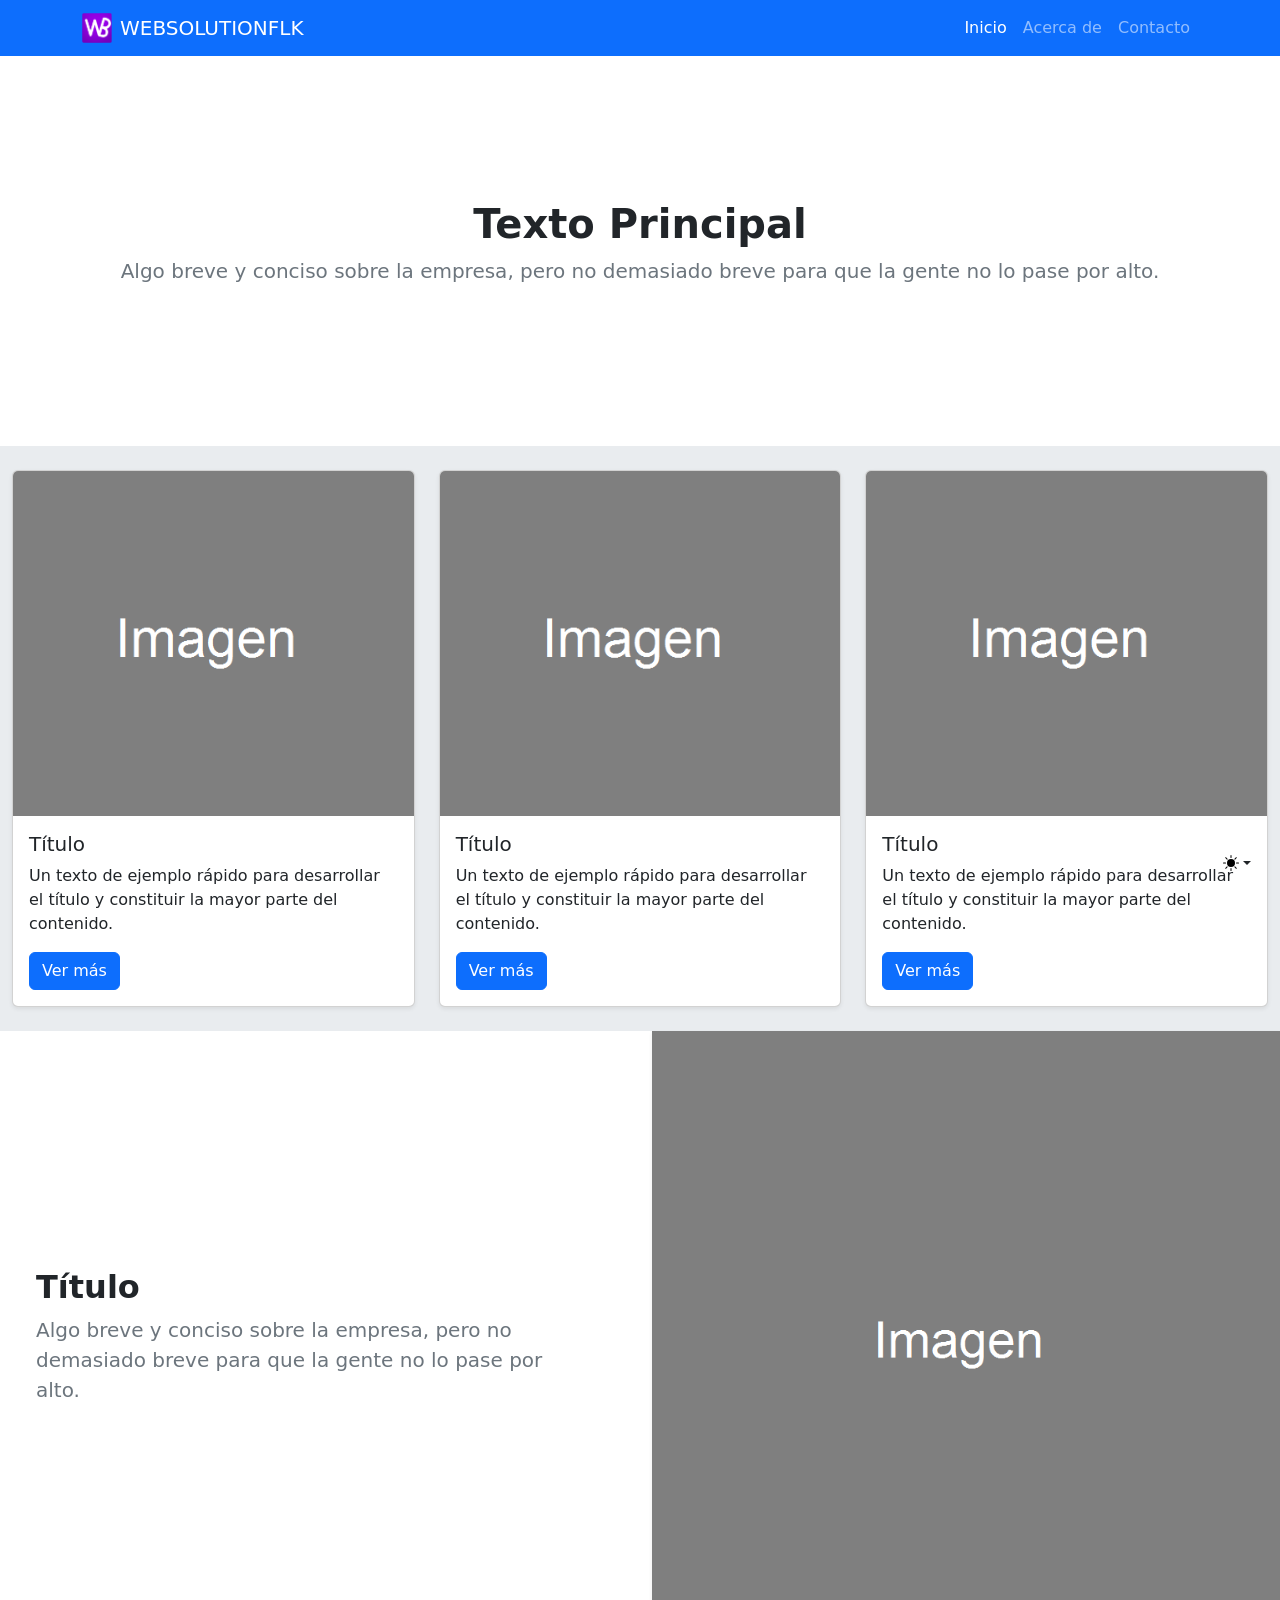
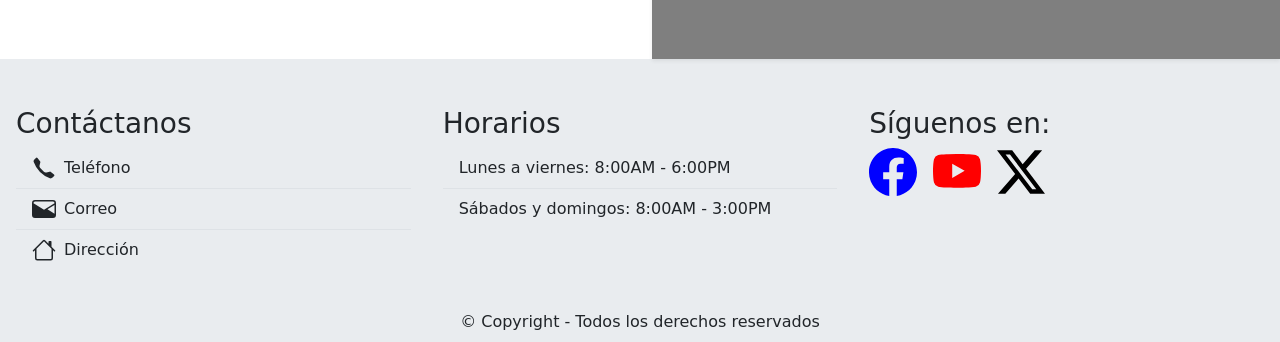
==== index.html @ 43cb9bcf "Add files via upload" ====
<!DOCTYPE html>
<html lang="es" data-bs-theme="auto">
<head>
	<meta charset="UTF-8">
    <meta name="viewport" content="width=device-width, initial-scale=1.0">
    <link rel="shortcut icon" href="img/logo.ico">
	<title>WEBSOLUTIONFLK</title>
	<link rel="stylesheet" type="text/css" href="css/css.css">
	<link rel="stylesheet" type="text/css" href="css/bootstrap.css">
</head>
<body class="container-fluid p-0">

	<svg class="d-none" xmlns="http://www.w3.org/2000/svg">
		<symbol id="check2" viewBox="0 0 16 16">
			<path
			d="M13.854 3.646a.5.5 0 0 1 0 .708l-7 7a.5.5 0 0 1-.708 0l-3.5-3.5a.5.5 0 1 1 .708-.708L6.5 10.293l6.646-6.647a.5.5 0 0 1 .708 0z">
			</path>
		</symbol>
		<symbol id="circle-half" viewBox="0 0 16 16">
			<path d="M8 15A7 7 0 1 0 8 1v14zm0 1A8 8 0 1 1 8 0a8 8 0 0 1 0 16z"></path>
		</symbol>
		<symbol id="moon-stars-fill" viewBox="0 0 16 16">
			<path
			d="M6 .278a.768.768 0 0 1 .08.858 7.208 7.208 0 0 0-.878 3.46c0 4.021 3.278 7.277 7.318 7.277.527 0 1.04-.055 1.533-.16a.787.787 0 0 1 .81.316.733.733 0 0 1-.031.893A8.349 8.349 0 0 1 8.344 16C3.734 16 0 12.286 0 7.71 0 4.266 2.114 1.312 5.124.06A.752.752 0 0 1 6 .278z">
			</path>
			<path
			d="M10.794 3.148a.217.217 0 0 1 .412 0l.387 1.162c.173.518.579.924 1.097 1.097l1.162.387a.217.217 0 0 1 0 .412l-1.162.387a1.734 1.734 0 0 0-1.097 1.097l-.387 1.162a.217.217 0 0 1-.412 0l-.387-1.162A1.734 1.734 0 0 0 9.31 6.593l-1.162-.387a.217.217 0 0 1 0-.412l1.162-.387a1.734 1.734 0 0 0 1.097-1.097l.387-1.162zM13.863.099a.145.145 0 0 1 .274 0l.258.774c.115.346.386.617.732.732l.774.258a.145.145 0 0 1 0 .274l-.774.258a1.156 1.156 0 0 0-.732.732l-.258.774a.145.145 0 0 1-.274 0l-.258-.774a1.156 1.156 0 0 0-.732-.732l-.774-.258a.145.145 0 0 1 0-.274l.774-.258c.346-.115.617-.386.732-.732L13.863.1z">
			</path>
		</symbol>
		<symbol id="sun-fill" viewBox="0 0 16 16">
			<path
			d="M8 12a4 4 0 1 0 0-8 4 4 0 0 0 0 8zM8 0a.5.5 0 0 1 .5.5v2a.5.5 0 0 1-1 0v-2A.5.5 0 0 1 8 0zm0 13a.5.5 0 0 1 .5.5v2a.5.5 0 0 1-1 0v-2A.5.5 0 0 1 8 13zm8-5a.5.5 0 0 1-.5.5h-2a.5.5 0 0 1 0-1h2a.5.5 0 0 1 .5.5zM3 8a.5.5 0 0 1-.5.5h-2a.5.5 0 0 1 0-1h2A.5.5 0 0 1 3 8zm10.657-5.657a.5.5 0 0 1 0 .707l-1.414 1.415a.5.5 0 1 1-.707-.708l1.414-1.414a.5.5 0 0 1 .707 0zm-9.193 9.193a.5.5 0 0 1 0 .707L3.05 13.657a.5.5 0 0 1-.707-.707l1.414-1.414a.5.5 0 0 1 .707 0zm9.193 2.121a.5.5 0 0 1-.707 0l-1.414-1.414a.5.5 0 0 1 .707-.707l1.414 1.414a.5.5 0 0 1 0 .707zM4.464 4.465a.5.5 0 0 1-.707 0L2.343 3.05a.5.5 0 1 1 .707-.707l1.414 1.414a.5.5 0 0 1 0 .708z">
			</path>
		</symbol>
	</svg>

	<div class="dropdown position-fixed bottom-0 end-0 mb-3 me-3 bd-mode-toggle" style="z-index: 2000">
		<button class="btn btn-bd-primary py-2 dropdown-toggle d-flex align-items-center" id="bd-theme" type="button"
		aria-expanded="false" data-bs-toggle="dropdown" aria-label="Alternar tema (automático)">
			<svg class="bi my-1 theme-icon-active" width="1em" height="1em">
				<use href="#circle-half"></use>
			</svg>
			<span class="visually-hidden" id="bd-theme-text">Alternar tema</span>
		</button>
		<ul class="dropdown-menu dropdown-menu-end shadow" aria-labelledby="bd-theme-text">
			<li>
				<button type="button" class="dropdown-item d-flex align-items-center" data-bs-theme-value="light"
				aria-pressed="false">
					<svg class="bi me-2 opacity-50 theme-icon" width="1em" height="1em">
						<use href="#sun-fill"></use>
					</svg>
						Light
					<svg class="bi ms-auto d-none" width="1em" height="1em">
						<use href="#check2"></use>
					</svg>
				</button>
			</li>
			<li>
				<button type="button" class="dropdown-item d-flex align-items-center" data-bs-theme-value="dark"
				aria-pressed="false">
					<svg class="bi me-2 opacity-50 theme-icon" width="1em" height="1em">
						<use href="#moon-stars-fill"></use>
					</svg>
						Dark
					<svg class="bi ms-auto d-none" width="1em" height="1em">
						<use href="#check2"></use>
					</svg>
				</button>
			</li>
			<li>
				<button type="button" class="dropdown-item d-flex align-items-center active" data-bs-theme-value="auto"
				aria-pressed="true">
					<svg class="bi me-2 opacity-50 theme-icon" width="1em" height="1em">
						<use href="#circle-half"></use>
					</svg>
						Auto
					<svg class="bi ms-auto d-none" width="1em" height="1em">
						<use href="#check2"></use>
					</svg>
				</button>
			</li>
		</ul>
	</div>

	<header data-bs-theme="dark" id="header">
		<nav class="navbar navbar-expand-lg navbar-dark bg-primary">
			<div class="container">

				<a class="navbar-brand d-flex align-items-center" href="#">
					<img src="img/logo.png" alt="Logo" width="30" height="30" class="me-2">
				WEBSOLUTIONFLK
				</a>

				<button class="navbar-toggler" type="button" data-bs-toggle="offcanvas" data-bs-target="#offcanvasMenu" aria-controls="offcanvasMenu">
					<span class="navbar-toggler-icon"></span>
				</button>

				<div class="offcanvas offcanvas-start navbar-toggler" tabindex="-1" id="offcanvasMenu" aria-labelledby="offcanvasMenuLabel">
					<div class="offcanvas-header">
						<h5 class="offcanvas-title" id="offcanvasMenuLabel">Menú</h5>
						<button type="button" class="btn-close text-reset" data-bs-dismiss="offcanvas" aria-label="Close"></button>
					</div>
					<div class="offcanvas-body">
						<ul class="navbar-nav">
							<li class="nav-item">
								<a href="#" class="nav-link active" aria-current="page">Inicio</a>
							</li>
							<li class="nav-item">
								<a href="html/acerca-de.html" class="nav-link">Acerca de</a>
							</li>
							<li class="nav-item " data-bs-dismiss="offcanvas" aria-label="Close">
								<a href="#contacto" class="nav-link" >Contacto</a>
							</li>
						</ul>
					</div>
				</div>

				<div class="collapse navbar-collapse" id="navbarNav">
					<ul class="navbar-nav ms-auto">
						<li class="nav-item">
							<a href="#" class="nav-link active" aria-current="page">Inicio</a>
						</li>
						<li class="nav-item">
							<a href="html/acerca-de.html" class="nav-link">Acerca de</a>
						</li>
						<li class="nav-item">
							<a href="#contacto" class="nav-link">Contacto</a>
						</li>
					</ul>
				</div>
			</div>
		</nav>
	</header>

	<main>
		<section class="container text-center py-5">
			<div class="row my-lg-5">
				<div class="col mx-auto py-5">
					<h1 class="fw-bold">Texto Principal</h1>
					<p class="lead text-secondary">
					Algo breve y conciso sobre la empresa, pero no demasiado breve para que la gente no lo pase por alto.
					</p>
				</div>
			</div>
		</section>


		<section class="container-fluid bg-body-secondary py-4">
			<div class="row g-4">

				<div class="col-sm-6 col-md-4">
					<div class="card h-100 shadow-sm">
						<img src="img/img_tarjeta.png" class="card-img-top" alt="Descripción de la imagen">
						<div class="card-body">
							<h5 class="card-title">Título</h5>
							<p class="card-text">
							Un texto de ejemplo rápido para desarrollar el título y constituir la mayor parte del contenido.
							</p>
							<a href="#" class="btn btn-primary">Ver más</a>
						</div>
					</div>
				</div>

				<div class="col-sm-6 col-md-4">
					<div class="card h-100 shadow-sm">
						<img src="img/img_tarjeta.png" class="card-img-top" alt="Descripción de la imagen">
						<div class="card-body">
							<h5 class="card-title">Título</h5>
							<p class="card-text">
							Un texto de ejemplo rápido para desarrollar el título y constituir la mayor parte del contenido.
							</p>
							<a href="#" class="btn btn-primary">Ver más</a>
						</div>
					</div>
				</div>

				<div class="col-sm-6 col-md-4">
					<div class="card h-100 shadow-sm">
						<img src="img/img_tarjeta.png" class="card-img-top" alt="Descripción de la imagen">
						<div class="card-body">
							<h5 class="card-title">Título</h5>
							<p class="card-text">
							Un texto de ejemplo rápido para desarrollar el título y constituir la mayor parte del contenido.
							</p>
							<a href="#" class="btn btn-primary">Ver más</a>
						</div>
					</div>
				</div>
			</div>
		</section>


		<section class="container-fluid p-0" id="acercaDe">
			<div class="row align-items-center">
				<div class="col-md-6 px-5">
					<h2 class="fw-bold">Título</h2>
					<p class="lead text-secondary">
					Algo breve y conciso sobre la empresa, pero no demasiado breve para que la gente no lo pase por alto.
					</p>
				</div>

				<div class="col-md-6">
					<img src="img/img_tarjeta_2.png" alt="Descripción de la empresa" class="img-fluid shadow-sm">
				</div>
			</div>
		</section>
	</main>


	<footer class="container-fluid pt-3 bg-body-secondary" id="contacto">
		<div class="row my-3">
			<!-- Contactanos -->
			<div class="col-md-4 p-3">
				<h3>Contáctanos</h3>
				<ul class="list-group list-group-flush">
					<li class="list-group-item bg-body-secondary d-flex align-items-center">
						<svg xmlns="http://www.w3.org/2000/svg" width="24" height="24" fill="currentColor" class="bi bi-telephone me-2" viewBox="0 0 16 16" aria-label="Teléfono">
							<path d="M3.654 1.328a.678.678 0 0 0-1.015-.063L1.605 2.3c-.483.484-.661 1.169-.45 1.77a17.6 17.6 0 0 0 4.168 6.608 17.6 17.6 0 0 0 6.608 4.168c.601.211 1.286.033 1.77-.45l1.034-1.034a.678.678 0 0 0-.063-1.015l-2.307-1.794a.68.68 0 0 0-.58-.122l-2.19.547a1.75 1.75 0 0 1-1.657-.459L5.482 8.062a1.75 1.75 0 0 1-.46-1.657l.548-2.19a.68.68 0 0 0-.122-.58z"/>
						</svg>
						<span>Teléfono</span>
					</li>
					<li class="list-group-item bg-body-secondary d-flex align-items-center">
						<svg xmlns="http://www.w3.org/2000/svg" width="24" height="24" fill="currentColor" class="bi bi-envelope me-2" viewBox="0 0 16 16" aria-label="Correo">
							<path d="M0 4a2 2 0 0 1 2-2h12a2 2 0 0 1 2 2v8a2 2 0 0 1-2 2H2a2 2 0 0 1-2-2zm2-1a1 1 0 0 0-1 1v.217l7 4.2 7-4.2V4a1 1 0 0 0-1-1zm13 2.383-4.708 2.825L15 11.105z"/>
						</svg>
						<span>Correo</span>
					</li>
					<li class="list-group-item bg-body-secondary d-flex align-items-center">
						<svg xmlns="http://www.w3.org/2000/svg" width="24" height="24" fill="currentColor" class="bi bi-house me-2" viewBox="0 0 16 16" aria-label="Dirección">
							<path d="M8.707 1.5a1 1 0 0 0-1.414 0L.646 8.146a.5.5 0 0 0 .708.708L2 8.207V13.5A1.5 1.5 0 0 0 3.5 15h9a1.5 1.5 0 0 0 1.5-1.5V8.207l.646.647a.5.5 0 0 0 .708-.708L13 5.793V2.5a.5.5 0 0 0-.5-.5h-1a.5.5 0 0 0-.5.5v1.293zM13 7.207V13.5a.5.5 0 0 1-.5.5h-9a.5.5 0 0 1-.5-.5V7.207l5-5z"/>
						</svg>
						<span>Dirección</span>
					</li>
				</ul>
			</div>

			<div class="col-md-4 p-3">
				<h3>Horarios</h3>
				<ul class="list-group list-group-flush">
					<li class="list-group-item bg-body-secondary">Lunes a viernes: 8:00AM - 6:00PM</li>
					<li class="list-group-item bg-body-secondary">Sábados y domingos: 8:00AM - 3:00PM</li>
				</ul>
			</div>

			<div class="col-md-4 p-3">
				<h3>Síguenos en:</h3>
				<div class="d-flex gap-3">
					<a href="#" aria-label="Facebook">
						<svg xmlns="http://www.w3.org/2000/svg" width="48" height="48" fill="#00f" class="bi bi-facebook" viewBox="0 0 16 16">
							<path d="M16 8.049c0-4.446-3.582-8.05-8-8.05C3.58 0-.002 3.603-.002 8.05c0 4.017 2.926 7.347 6.75 7.951v-5.625h-2.03V8.05H6.75V6.275c0-2.017 1.195-3.131 3.022-3.131.876 0 1.791.157 1.791.157v1.98h-1.009c-.993 0-1.303.621-1.303 1.258v1.51h2.218l-.354 2.326H9.25V16c3.824-.604 6.75-3.934 6.75-7.951"/>
						</svg>
					</a>
					<a href="#" aria-label="YouTube">
						<svg xmlns="http://www.w3.org/2000/svg" width="48" height="48" fill="#f00" class="bi bi-youtube" viewBox="0 0 16 16">
							<path d="M8.051 1.999h.089c.822.003 4.987.033 6.11.335a2.01 2.01 0 0 1 1.415 1.42c.101.38.172.883.22 1.402l.01.104.022.26.008.104c.065.914.073 1.77.074 1.957v.075c-.001.194-.01 1.108-.082 2.06l-.008.105-.009.104c-.05.572-.124 1.14-.235 1.558a2.01 2.01 0 0 1-1.415 1.42c-1.16.312-5.569.334-6.18.335h-.142c-.309 0-1.587-.006-2.927-.052l-.17-.006-.087-.004-.171-.007-.171-.007c-1.11-.049-2.167-.128-2.654-.26a2.01 2.01 0 0 1-1.415-1.419c-.111-.417-.185-.986-.235-1.558L.09 9.82l-.008-.104A31 31 0 0 1 0 7.68v-.123c.002-.215.01-.958.064-1.778l.007-.103.003-.052.008-.104.022-.26.01-.104c.048-.519.119-1.023.22-1.402a2.01 2.01 0 0 1 1.415-1.42c.487-.13 1.544-.21 2.654-.26l.17-.007.172-.006.086-.003.171-.007A100 100 0 0 1 7.858 2zM6.4 5.209v4.818l4.157-2.408z"/>
						</svg>
					</a>
					<a href="#" aria-label="Twitter">
						<svg xmlns="http://www.w3.org/2000/svg" width="48" height="48" fill="#000" class="bi bi-twitter-x" viewBox="0 0 16 16">
							<path d="M12.6.75h2.454l-5.36 6.142L16 15.25h-4.937l-3.867-5.07-4.425 5.07H.316l5.733-6.57L0 .75h5.063l3.495 4.633L12.601.75Zm-.86 13.028h1.36L4.323 2.145H2.865z"/>
						</svg>
					</a>
				</div>
			</div>
		</div>

		<div class="row mt-2 text-center p-2">
			<p class="m-0">© Copyright - Todos los derechos reservados</p>
		</div>
	</footer>


	<script type="text/javascript" src="js/bootstrap.js"></script>
	<script type="text/javascript" src="js/bootstrap-bundle.js"></script>
	<script type="text/javascript" src="js/color-modes.js"></script>

</body>
</html>
---- css/css.css ----
@media (max-width: 768px){

	#header{
		position: -webkit-sticky;
		position: sticky;
		top: 0;
		z-index: 1020;
	}

}
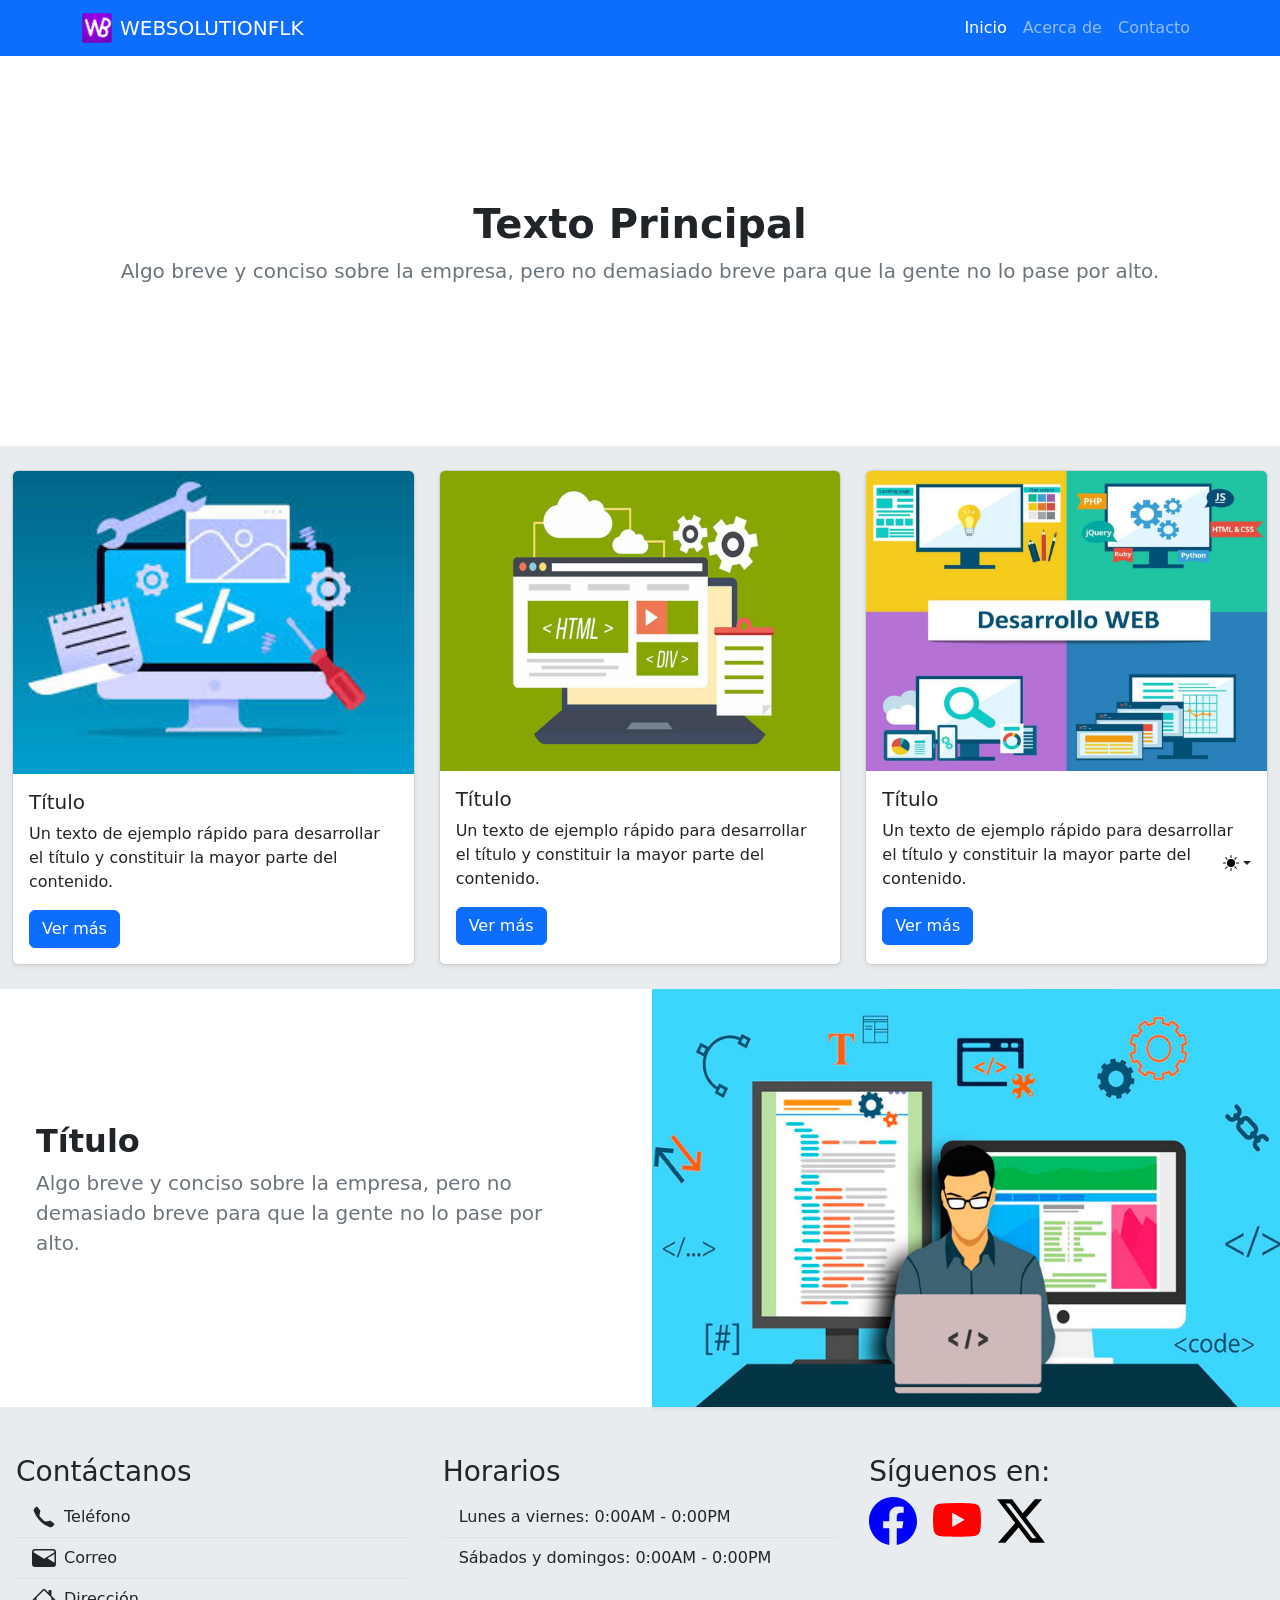
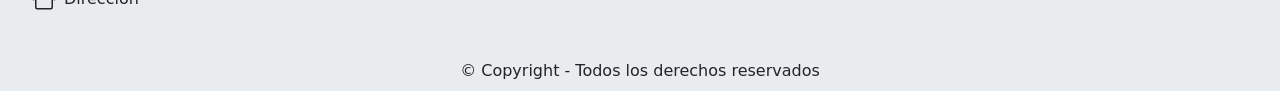
==== commit 96ab2ae9: "Add files via upload" ====
--- a/index.html
+++ b/index.html
@@ -150,7 +150,7 @@
 
 				<div class="col-sm-6 col-md-4">
 					<div class="card h-100 shadow-sm">
-						<img src="img/img_tarjeta.png" class="card-img-top" alt="Descripción de la imagen">
+						<img src="img/img_0.jpg" class="card-img-top" alt="Descripción de la imagen">
 						<div class="card-body">
 							<h5 class="card-title">Título</h5>
 							<p class="card-text">
@@ -163,7 +163,7 @@
 
 				<div class="col-sm-6 col-md-4">
 					<div class="card h-100 shadow-sm">
-						<img src="img/img_tarjeta.png" class="card-img-top" alt="Descripción de la imagen">
+						<img src="img/img_1.jpg" class="card-img-top" alt="Descripción de la imagen">
 						<div class="card-body">
 							<h5 class="card-title">Título</h5>
 							<p class="card-text">
@@ -176,7 +176,7 @@
 
 				<div class="col-sm-6 col-md-4">
 					<div class="card h-100 shadow-sm">
-						<img src="img/img_tarjeta.png" class="card-img-top" alt="Descripción de la imagen">
+						<img src="img/img_2.jpg" class="card-img-top" alt="Descripción de la imagen">
 						<div class="card-body">
 							<h5 class="card-title">Título</h5>
 							<p class="card-text">
@@ -200,7 +200,7 @@
 				</div>
 
 				<div class="col-md-6">
-					<img src="img/img_tarjeta_2.png" alt="Descripción de la empresa" class="img-fluid shadow-sm">
+					<img src="img/img_3.jpg" alt="Descripción de la empresa" class="img-fluid shadow-sm">
 				</div>
 			</div>
 		</section>
@@ -237,8 +237,8 @@
 			<div class="col-md-4 p-3">
 				<h3>Horarios</h3>
 				<ul class="list-group list-group-flush">
-					<li class="list-group-item bg-body-secondary">Lunes a viernes: 8:00AM - 6:00PM</li>
-					<li class="list-group-item bg-body-secondary">Sábados y domingos: 8:00AM - 3:00PM</li>
+					<li class="list-group-item bg-body-secondary">Lunes a viernes: 0:00AM - 0:00PM</li>
+					<li class="list-group-item bg-body-secondary">Sábados y domingos: 0:00AM - 0:00PM</li>
 				</ul>
 			</div>
 
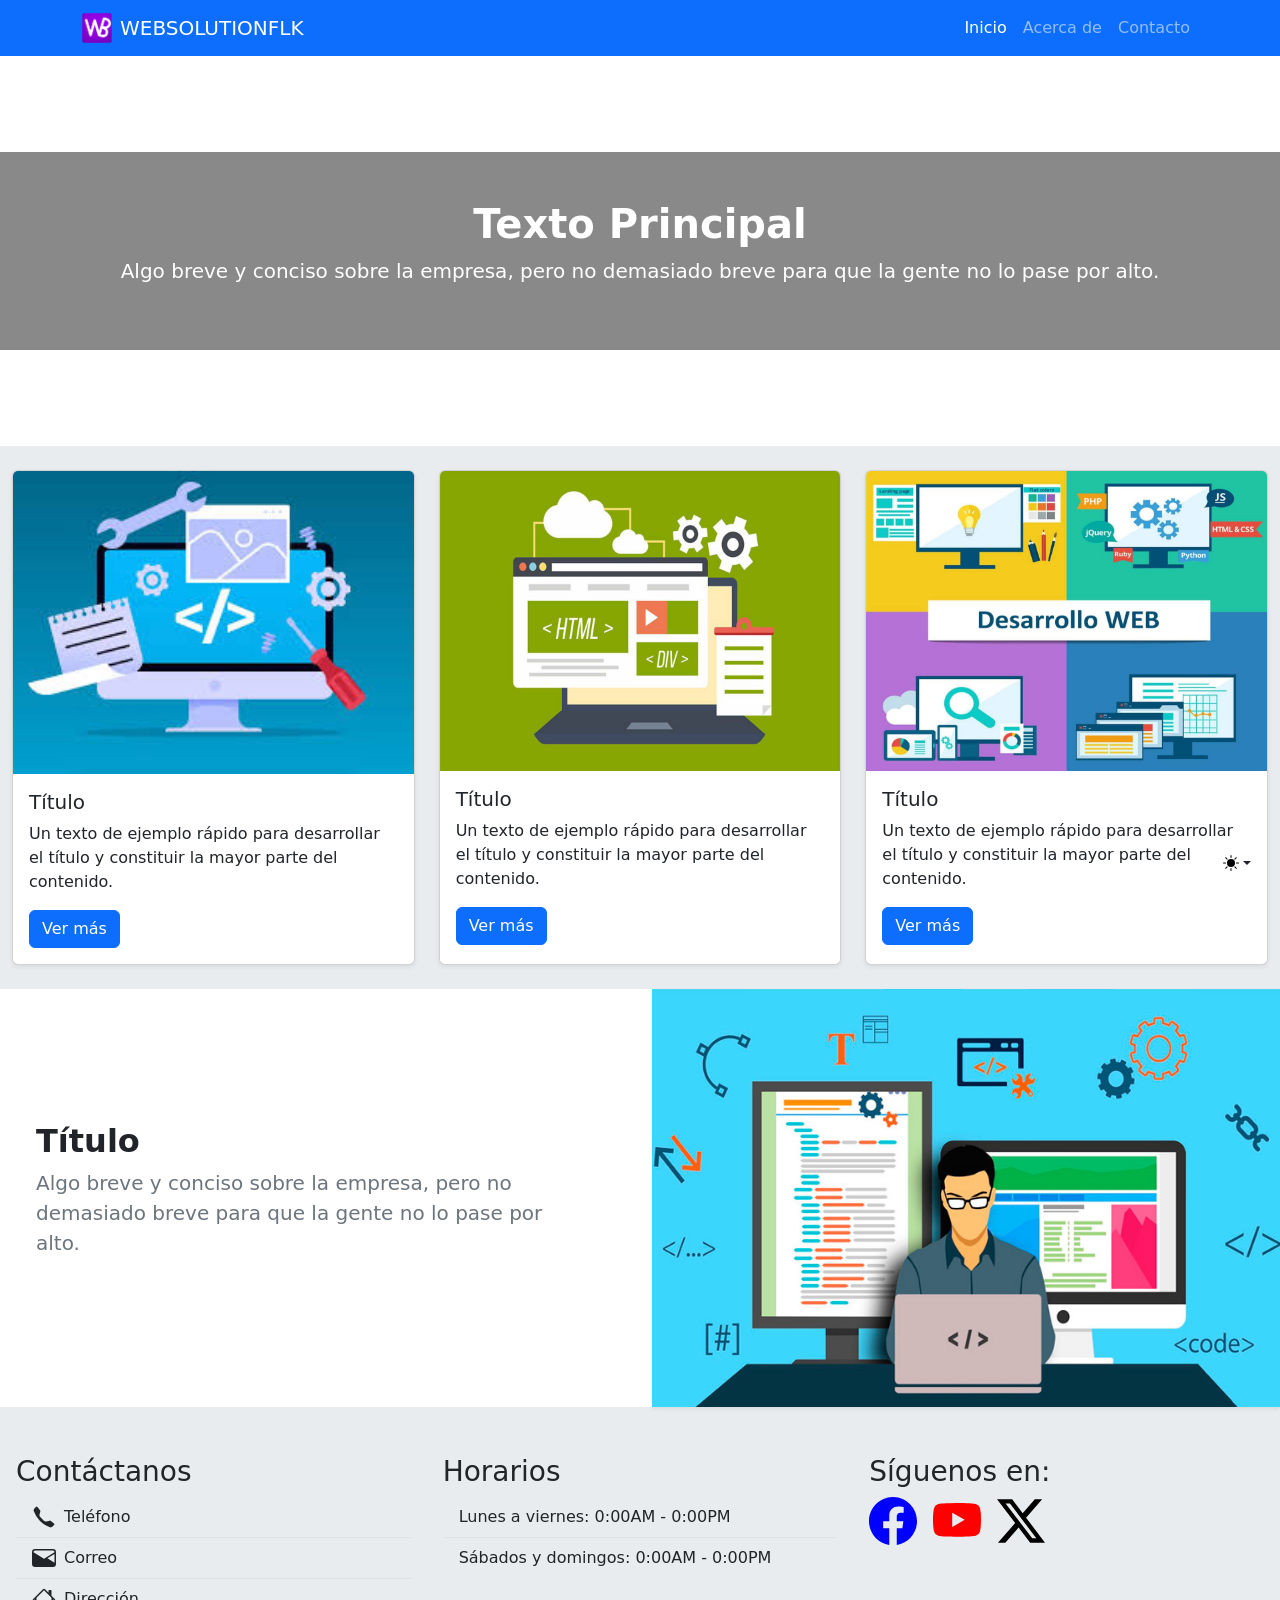
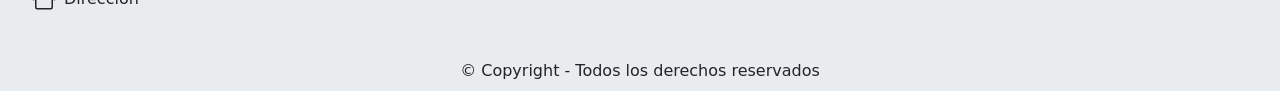
==== commit 6edf44ec: "Add files via upload" ====
--- a/index.html
+++ b/index.html
@@ -133,11 +133,11 @@
 	</header>
 
 	<main>
-		<section class="container text-center py-5">
+		<section class="container-fluid text-center py-5 text-white" id="inicio">
 			<div class="row my-lg-5">
-				<div class="col mx-auto py-5">
+				<div class="col mx-auto py-5 " style="background-color: #2228">
 					<h1 class="fw-bold">Texto Principal</h1>
-					<p class="lead text-secondary">
+					<p class="lead ">
 					Algo breve y conciso sobre la empresa, pero no demasiado breve para que la gente no lo pase por alto.
 					</p>
 				</div>
@@ -270,7 +270,7 @@
 	</footer>
 
 
-	<script type="text/javascript" src="js/bootstrap.js"></script>
+
 	<script type="text/javascript" src="js/bootstrap-bundle.js"></script>
 	<script type="text/javascript" src="js/color-modes.js"></script>
 
